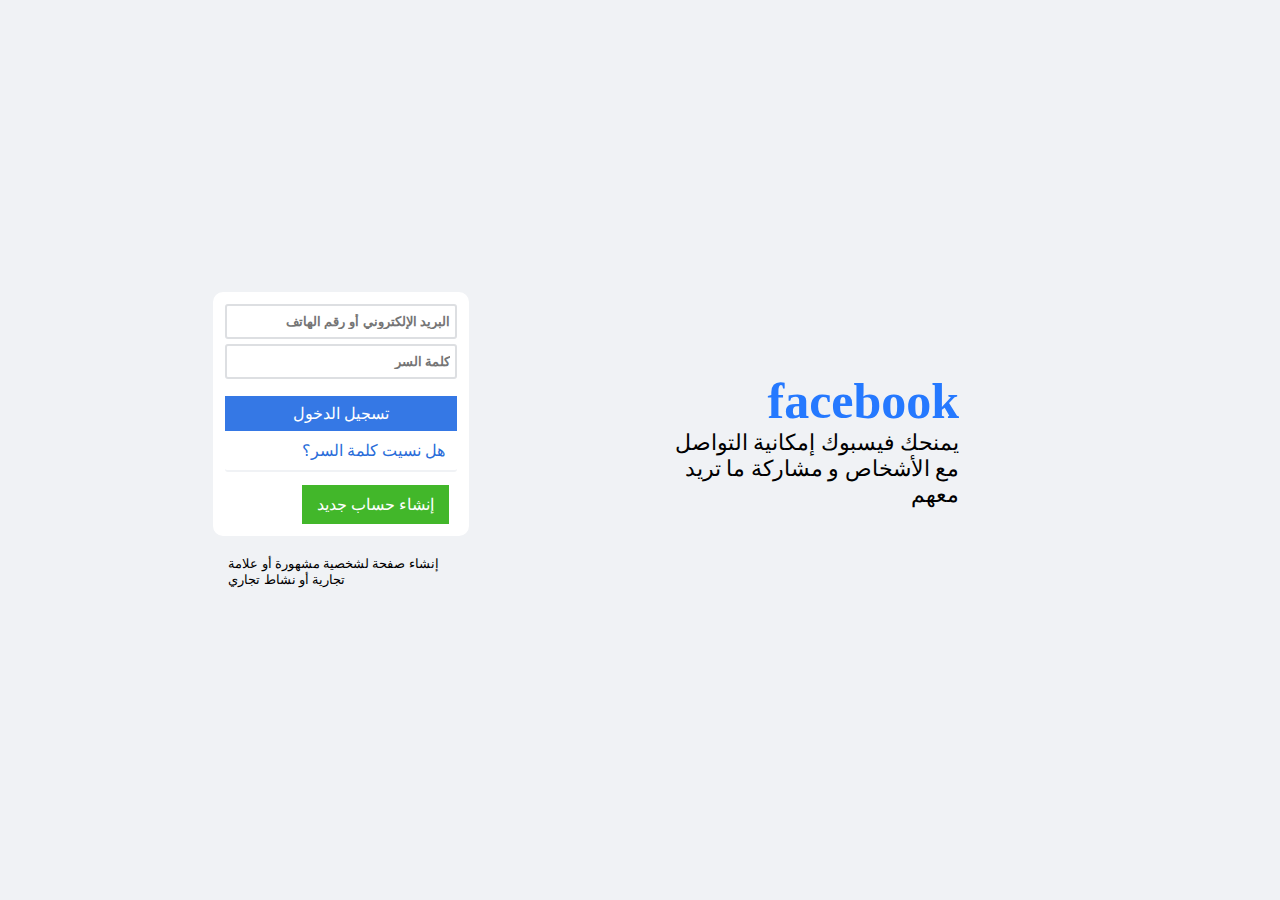
==== index.html @ 13f6e588 "Facebook clone" ====
<!DOCTYPE html>
<html lang="en">
  <head>
    <meta charset="UTF-8" />
    <meta http-equiv="X-UA-Compatible" content="IE=edge" />
    <meta name="viewport" content="width=device-width, initial-scale=1.0" />
    <title>Facebook Sign In</title>
    <link rel="stylesheet" href="style.css"/>
  </head>
  <body>
    <section>
      <div class="table">
        <form>
          <input
            type="text"
            name="email"
            placeholder="البريد الإلكتروني أو رقم الهاتف"
          />
          <input type="password" name="password" placeholder="كلمة السر" />

          <a href="/face-website.html">تسجيل الدخول</a>

          <a class="link" href="">هل نسيت كلمة السر؟</a>

          <a href="sign-up.html" >إنشاء حساب جديد</a>
        </form>
        <p>إنشاء صفحة لشخصية مشهورة أو علامة تجارية أو نشاط تجاري</p>
      </div>
      <div class="title">
        <h1>facebook</h1>
        <p>يمنحك فيسبوك إمكانية التواصل مع الأشخاص و مشاركة ما تريد معهم</p>
      </div>
    </section>

    <script src="main.js"></script>
  </body>
</html>
---- style.css ----
* {
  padding: 0;
  margin: 0;
  box-sizing: border-box;
}
body {
  background-color: #f0f2f5;
}
section {
  display: flex;
  justify-content: space-evenly;
  align-items: center;
  height: 100vh;
}
section .table {
  width: 20%;
}
.table form {
  border: 2px solid white;
  background-color: white;
  border-radius: 10px;
  padding: 10px;
}
.table form .link {
  text-decoration: none;
  display: block;
  padding-left: 33%;
  padding-bottom: 10px;
  border-bottom: 2px solid #f0f2f5;
  color: #286cd9;
}
.table form input[type="text"], 
.table form input[type="password"] {
  width:100%;
  padding: 8px 5px;
  border-radius: 3px;
  margin-bottom: 5px;
  border: 2px solid #dddfe2;
  direction: rtl;
  font-weight: bold;
}
.table form input:focus {
  outline: none;
  border: 2px solid #3578e5;
  font-weight: normal;
}
.table form a:nth-child(4) {
  width:100%;
  margin-top: 10px;
  border-radius: 3px;
  display: inline-block;
}
.table form a:nth-child(3) {
  margin-top: 12px;
  width: 100%;
  text-align: center;
  text-decoration: none;
  padding: 8px;
  background-color: #3578e5;
  display: inline-block;
  color: white;
}
.table form a:nth-child(5) {
  margin-top: 13px;
  background-color: #42b72a;
  margin-left: 33%;
  text-decoration: none;
  padding: 10px 15px;
  color: white;
  display: inline-block;
}
.table form a:nth-child(5):hover, 
.table form a:nth-child(3):hover {
  box-shadow: 5px 5px 18px black;
  transform: scale(1.1);
}
section p {
  font-size: 13px;
  margin: 20px 0 20px 15px;
}
section .title {
  direction: rtl;
  width: 30%;
}
section h1 {
  font-size: 50px;
  color: #2579ff;
  font-weight: bolder;
  margin-right: 28%;
}
section .title p {
  font-size: 22px;
  width: 75%;
  font-weight: 600px;
  margin-right: 28%;
  margin-top: 0;
} 
.sign-up-form form {
  border: 2px solid #dddfe2;
  background-color: white;
  border-radius: 10px;
  padding: 10px;
  width: 30%;
  position: relative;
}
section form .fa-xmark {
  position: absolute;
  right: 15px;
  top: 10px;
  font-size: 20px;
}
.sign-up-form form h1 {
  color: black;
  font-size: 30px;
  margin-bottom: 5px;
  font-family: 'Segoe UI', Tahoma, Geneva, Verdana, sans-serif;
}
.sign-up-form form h6:nth-child(3) {
  font-size: 16px;
  color: #6e7072;
  border-bottom: 2px solid #f0f2f5;
  padding: 7px 0 13px;
  position: relative;
}
.sign-up-form form h6:nth-child(7)::after, 
.sign-up-form form h6:nth-child(11)::after {
  content: "?";
  position: absolute;
  font-size: 12px;
  text-align: center;
  color: white;
  background-color: #606770;
  border-radius: 50%;
  width: 12px;
  height: 14px;
}
.sign-up-form form h6:nth-child(7)::after{
  bottom: 48.5%;
  left: 14%;
}
.sign-up-form form h6:nth-child(11)::after{
  bottom: 36.7%;
  left: 13%;
}
.sign-up-form form input[type="email"],
.sign-up-form form input[type="password"] {
  width: 100%;
  margin-bottom: 10px;
  padding: 12px 16px;
  background-color: #f5f6f7;
  outline: none;
  border: 1px solid #dddfe2;
  border-radius: 4px;
}
.sign-up-form form div {
  margin-top: 15px;
}
.sign-up-form form input[type="text"] {
  padding: 12px 16px;
  margin-bottom: 8px;
  background-color: #f5f6f7;
  outline: none;
  border: 1px solid #dddfe2;
  border-radius: 4px;
} 
.sign-up-form form input[type="text"]:nth-child(1) {
  margin-right: 8px;
}
.sign-up-form form h6:nth-child(7), 
.sign-up-form form h6:nth-child(11) {
  font-weight: normal;
  font-size: 13px;
  margin-bottom: 3px; 
}
.sign-up-form form #day, 
.sign-up-form form #month,
.sign-up-form form #year {
  border-radius: 3px;
  padding: 8px 30px 8px 5px;
  margin-right: 10px;
  width: 30%;
  margin-bottom: 10px;
  outline: none;
}
.sign-up-form form span  {
  border: 2px solid #dddfe2;
  padding: 8px 12px 8px 5px;
  margin-right: 11px;
}
.sign-up-form form span input[type=radio] {
  margin-left: 9.9%;
}
.sign-up-form form p {
  margin-left: 2px;
  color: #777;
  font-size: 11px;
}
.sign-up-form form p a {
  text-decoration: none;
  color: #385898;
}
.sign-up-form form input[type="submit"] {
  color: white;
  background-color: #00a400;
  padding: 10px 46px;
  border: none;
  border-radius: 4px;
  margin-left: 30%;
  font-size: 20px;
  transition: 0.3s ease-in-out;
}
.sign-up-form form input[type="submit"]:hover {
  box-shadow: 5px 5px 18px black;
  transform: scale(1.1);
}

/* facebook-site start */
nav {
  display: flex;
  justify-content: space-between;
  background-color: white;
  height:56px;
  width:100%;
  box-shadow: 0px 1px 3px #ccc;
  padding: 8px 13px 0px 13px;
  position: sticky;
  top: 0;
  z-index: 3;
}

.nav-left {
  display: flex;
}

.nav-left .fa-facebook{
  color: #1877f2;
  font-size: 40px;
}

.search{
  position: relative;
}

.search .fa-search{
  color: #606770;
  position: absolute;
  font-size: 15px;
  left: 15px;
  top: 12px;
}

.search input  {
  border: none;
  margin-left: 5px;
  background-color: #f5f0f0;
  border-radius: 50px;
  padding:7px 16px 9px 36px;
  color: #606770;
  font-size: 15px;
  height: 40px;
}

.nav-left input:focus {
  outline: none;
}

/* nav middle */

.nav-middle{
  display: flex;
  align-items: flex-end;
}

.nav-middle a {
  text-decoration: none;
  color: #65676b;
  font-size: 25px;
  padding:10px 20px;
  margin:0px 10px;
  border-radius: 8px;
}

.nav-middle a:hover {
  background-color: rgba(0, 0, 0,0.05);

}


.nav-middle .active{
  color: #1877f2;
  border-radius: 0px;
  border-bottom: 2px solid #1877f2;
}
.nav-middle .active:hover {
  background-color: white;

}



.nav-right{
  display: flex;
  align-items: center;
  padding-bottom: 8px;

}

.nav-right .profile{
  display: flex;
  align-items: center;
  margin-right: 5px;
  padding: 2px 10px 2px 2px;
  border-radius: 8px;
}


.profile img {
  width: 30px;
  height: 30px;
  border-radius: 50%;
}

.nav-right .profile p{
  color:#050505 ; 
  font-size: 15px;
  font-weight: bold;
  margin-left: 3px;
}


.nav-right  a {
  text-decoration: none;
  color: #050505;
  background-color: #e4e6eb;
  border-radius: 50%;
  font-size:18px;
  margin: 5px;
  display: flex;
  justify-content: center;
  align-items: center;
  width: 40px;
  height: 40px;
}


.sec_All {
  display: flex;
  justify-content: space-between;
  background-color: #f0f2f5;

}

.left_side {
  background-color: #f0f2f5;
  height: 100vh;
  overflow: hidden;
  position: sticky;
  left: 0;
  top: 56px;
  width: 350px;
}


.left_side:hover {
  overflow: scroll;

}

.left_side li {
  display: flex;
  align-items: center;
  padding:10px 10px 10px;
  border-radius: 8px;
}

.left_side img{
  width:25px;
  height: 35px;
}

.left_side p{
  color:#050505; 
  font-size: 15px;
  font-weight: bold;
  margin-left: 3px;
}

.userImg{
  border-radius: 50%;
  
}

.right_side{
  background-color:#f0f2f5;
  height: 100vh;
  overflow-y: hidden;
  position: sticky;
  right: 0;
  top: 56px;
  padding:20px;
  width: 300px;
}
.right_side:hover {
  overflow-y: scroll;

}

.sponsored p{
  color: #65676b;
  font-size: 20px;
  margin-top: 10px;

}

.sponsored div {
  display: flex;
  align-items: center;
  margin-top: 20px;
  color: #050505;
  border-radius: 8px;
  padding: 5px 50px 5px 5px;
}

.sponsored img{
  border-radius: 8px;
  width: 120px;
  height: 70px;
}
.sponsored h3{
  margin-left: 10px;
  font-size: 15px;
}


.contact_icons {
  display: flex;
  justify-content: space-between;
  align-items: flex-end;
}

.contacts p{
  color: #65676b;
  font-size: 16px;
  margin-top: 8px;
}

.contact_icons i{
  color: #65676b;
  margin: 0px 5px;
}


.contacts li{
  margin-top: 5px;
  display: flex;
  align-items: center;
  padding: 8px;
  border-radius: 8px;
}


.contacts img{
  height: 30px;
  width: 30px;
  border-radius: 50%;
}

.contacts li p{
  margin-left: 7px;
}

.contacts li:hover{
  background-color: rgba(0, 0, 0,0.05);
}

.middle {
  padding: 0 70px;
}


.container
{
  display: flex;
  /* justify-content: space-between; */
  margin-top: 20px;
}

.firstleft
{
  width: 100%;
  height: 200px;
  background-color: white;
  overflow:hidden;
  margin-left: 7px;
  /* width:90%; */
  /* height:250px; */
  border-radius: 10px;
  box-shadow: 0 0 5px 5px #ddd;
  position:relative;

}

.firstleft .icons
{
  font-size: 20px;
  color:white;
  position: absolute;
  top: 70%;
  left: 50%;
  transform: translate(-50%, -50%);
  background-color: #1877F2;
  padding:8px;
  border-radius: 50%;
  object-fit: cover;
  border:solid 4px  white;
}
.firstleft p
{
  font-weight: bold;
  text-align: center;
  margin-top: 20px;
  font-size: 13px;
  color:black;
}
.firstleft .firstimg
{
  width:100%;
  height:140px;
  border-radius: 10px;
  position: relative;
  /* transition:all ease-in-out 1s; */

}



.second2 
{
  position:relative;
}
.second2 .small
{
  position:absolute;
  top: 11px;
  left: 16px;
  width:40px;
  height:40px;
  border-radius: 50%;
  z-index: 2;
  border: solid 4px #1877F2;
}
.second2 .second
{
  height: 100%;
}


.second2 p
{
  color:white;
  position: absolute;
  bottom:10px;
  left:8px;
} 

.mind
{
  background:white;
  border-radius: 10px;
  box-shadow: 0 0 5px 5px #ddd;
  margin: 20px 0px;
  padding-top: 5px;
}

.mind2 {
  display: flex;
  justify-content: center;
  padding-top: 10px;
}

.mind .inmind
{
  border-radius: 50%;
  width:35px;
  height:35px;
  margin-right: 10px;
}

.mind hr
{
  margin-top: 15px;
  margin-left: 28px;
  width:93%;
  background-color:rgb(190, 189, 189);
}

.mind input {
  outline: none;
  width: 88%;
  border: none;
  border-radius: 50px;
  background:#f0f2f5;
  padding:10px;

}
.mind input:hover
{
  background-color: rgba(0, 0, 0,0.1);
}

.under {
  display: flex;
  justify-content: space-evenly;
  margin-top: 10px;
}


.fa-video{
  color: #f3425f;
}
.fa-images{
  color: #45bd62;
}
.fa-laugh{
  color: #f7b928;
}
.under i
{
  font-size:25px;
}

.under .firstu
{
  display:flex;
  padding: 5px;
}

.under .firstu:hover
{
  background-color: rgba(0, 0, 0,0.05);
  border-radius: 10px;
}

.under .firstu .caption
{
  margin:5px 0 0 10px;
  color:rgb(94 94 94);
  text-decoration: none;
}



.Fpost{
  background-color: white;
  padding:20px 20px 5px 20px;
  border-radius: 10px;
  box-shadow: 0 0 5px 5px #ddd;
  margin-top: 20px;
}

.postDetails {
  display: flex;
  justify-content: space-between;
  align-items: center;
}
.postDetail {
  display: flex;
  justify-content: space-between;
  align-items: center;
}

.postDetail img{
  width: 50px;
  height: 50px;
  border-radius: 50%;
  margin-right: 10px;
}

.postDetail  p{
  color: #898e94;
  font-size: 12px;
  margin-top: 5px;
}
.thepost p{
  margin: 20px 0px;
}

.thepost img{
  width: 100%;
  height: 300px;
  object-fit: cover;
}

.reacts{
  padding: 20px 50px 0;
  border-top: 1px solid #898e94;
  margin: 20px 0;
  display: flex;
  align-items: center;
  justify-content: space-between;
  color: #898e94;
  
}

.reacts i{
  color: #898e94;
  margin-right: 5px;
}

.reacts div{
  display: flex;
  align-items: center;
}




@media  only screen and (max-width:1080px){

  .middle{
      padding: 0px 50px;
  }
  .left_side{
      display: none;
  }
  .search input{
      width: 50px;
  }
  
}


@media  only screen and (max-width:882px){

  .middle{
      padding: 0px 3px;
  }
  .right_side{
      display: none;
  }
  .nav-middle{
      display: none;
  }
}
/* facebook-site end */
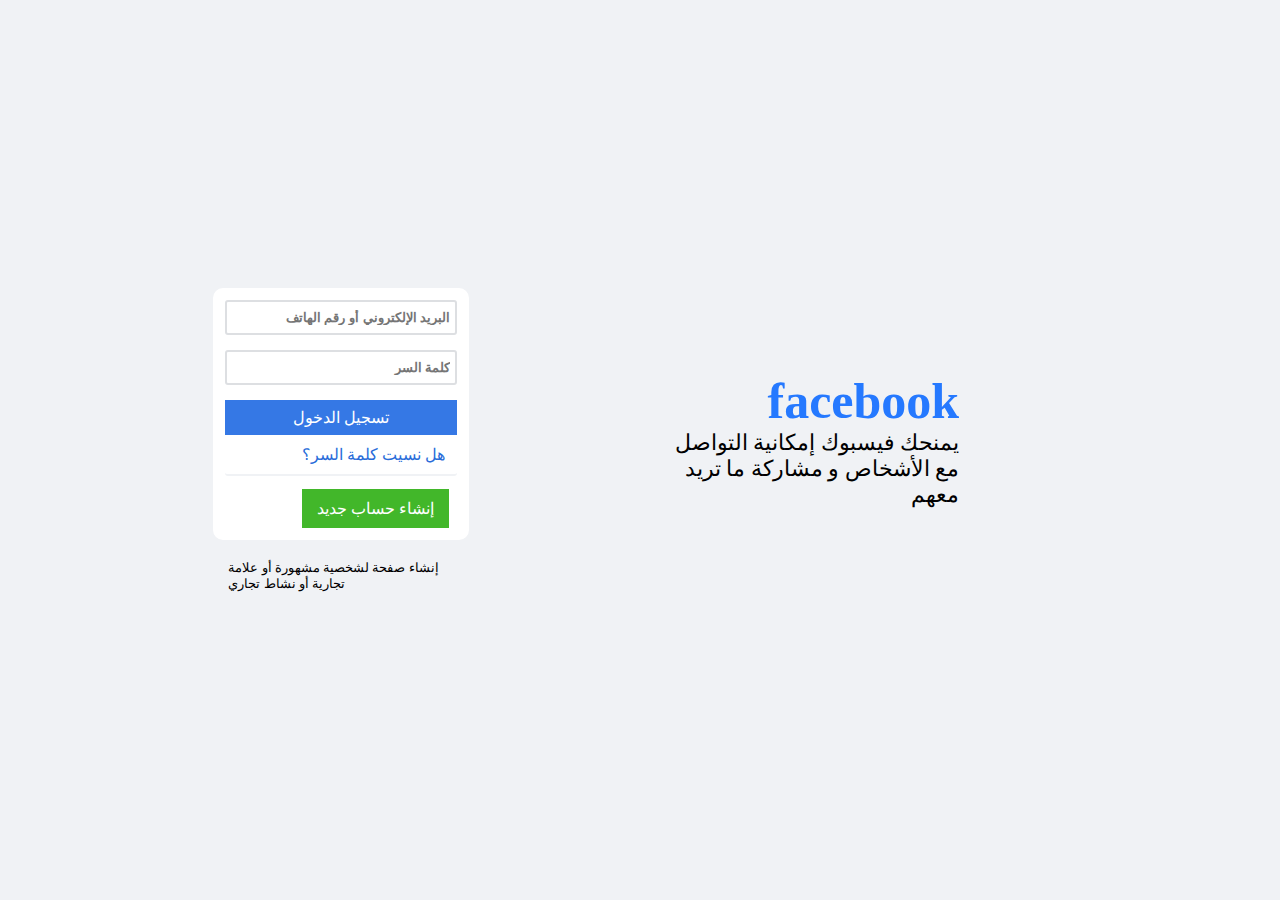
==== commit c4160958: "i put the validation on sign up" ====
--- a/index.html
+++ b/index.html
@@ -14,11 +14,11 @@
           <input
             type="text"
             name="email"
-            placeholder="البريد الإلكتروني أو رقم الهاتف"
+            placeholder="البريد الإلكتروني أو رقم الهاتف" id="sign-email"
           />
-          <input type="password" name="password" placeholder="كلمة السر" />
+          <input type="password" name="password" placeholder="كلمة السر" id="sign-password" />
 
-          <a href="/face-website.html">تسجيل الدخول</a>
+          <a href="face-website.html">تسجيل الدخول </a>
 
           <a class="link" href="">هل نسيت كلمة السر؟</a>
 
--- a/style.css
+++ b/style.css
@@ -34,7 +34,7 @@
   width:100%;
   padding: 8px 5px;
   border-radius: 3px;
-  margin-bottom: 5px;
+  margin-bottom: 15px;
   border: 2px solid #dddfe2;
   direction: rtl;
   font-weight: bold;
@@ -51,14 +51,14 @@
   display: inline-block;
 }
 .table form a:nth-child(3) {
-  margin-top: 12px;
-  width: 100%;
+  display: block;
   text-align: center;
-  text-decoration: none;
   padding: 8px;
   background-color: #3578e5;
-  display: inline-block;
   color: white;
+  text-decoration: none;
+  transition: 0.3s ease-in-out;
+  border: none;
 }
 .table form a:nth-child(5) {
   margin-top: 13px;
@@ -69,7 +69,7 @@
   color: white;
   display: inline-block;
 }
-.table form a:nth-child(5):hover, 
+.table form a:nth-child(5):hover,
 .table form a:nth-child(3):hover {
   box-shadow: 5px 5px 18px black;
   transform: scale(1.1);
